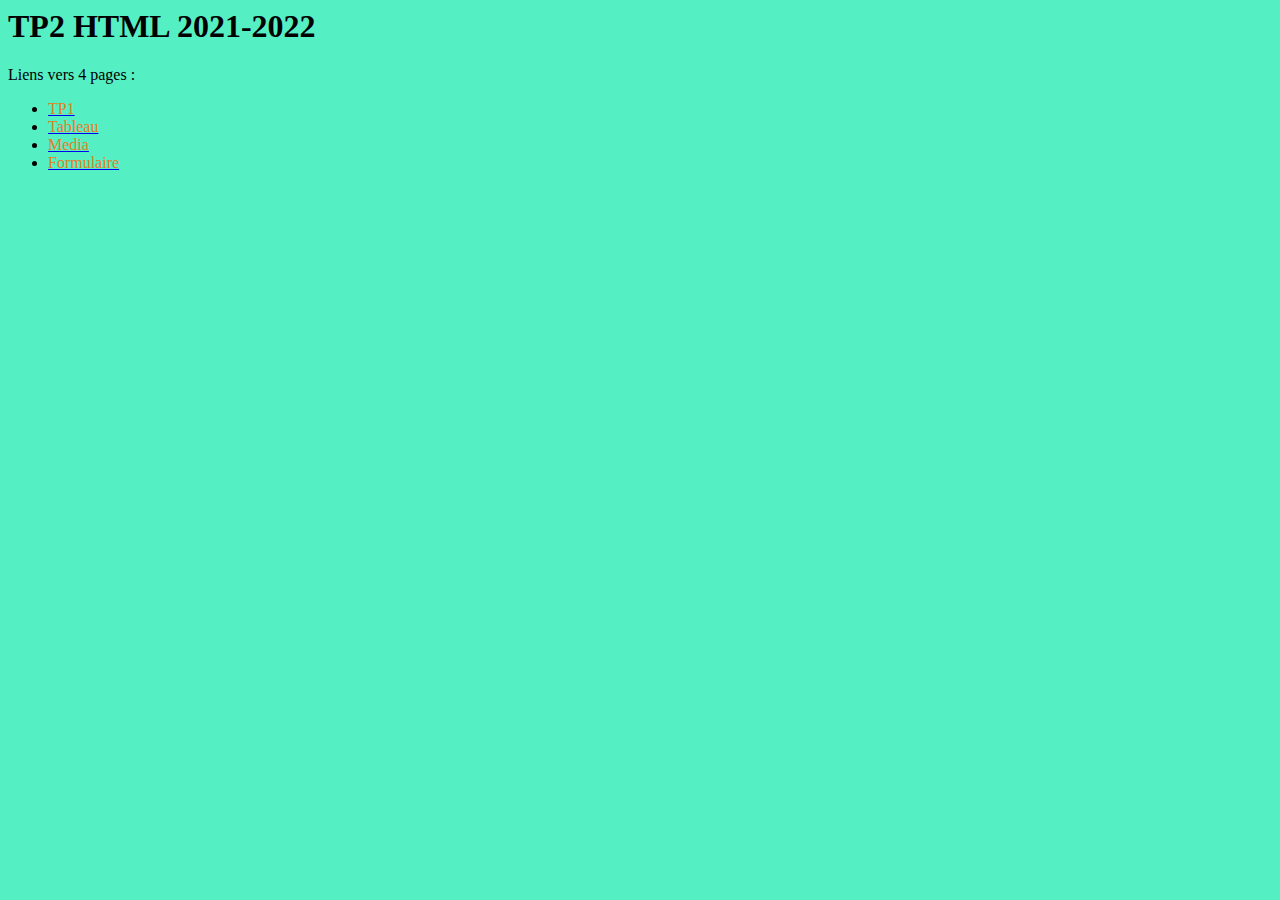
==== index.html @ b2436714 "Add files via upload" ====
<html>
	<head>
	</head>
	<body bgcolor = #55efc4>
		<h1> TP2 HTML 2021-2022 </h1>
		<p> Liens vers 4 pages : </p>
		<ul>
			<li> <a href="text.html"title="TP1"> <font color = #e67e22> TP1 </a> </font> </li>
			<li> <a href="tableau.html"title="Tableau"> <font color = #e67e22> Tableau </font> </a> </li>
			<li> <a href="media.html"title="Tableau"> <font color = #e67e22> Media </font> </a> </li>
			<li> <a href="formulaire.html"title="Tableau"> <font color = #e67e22> Formulaire </font> </a> </li>
		</ul>
	</body>
</html>
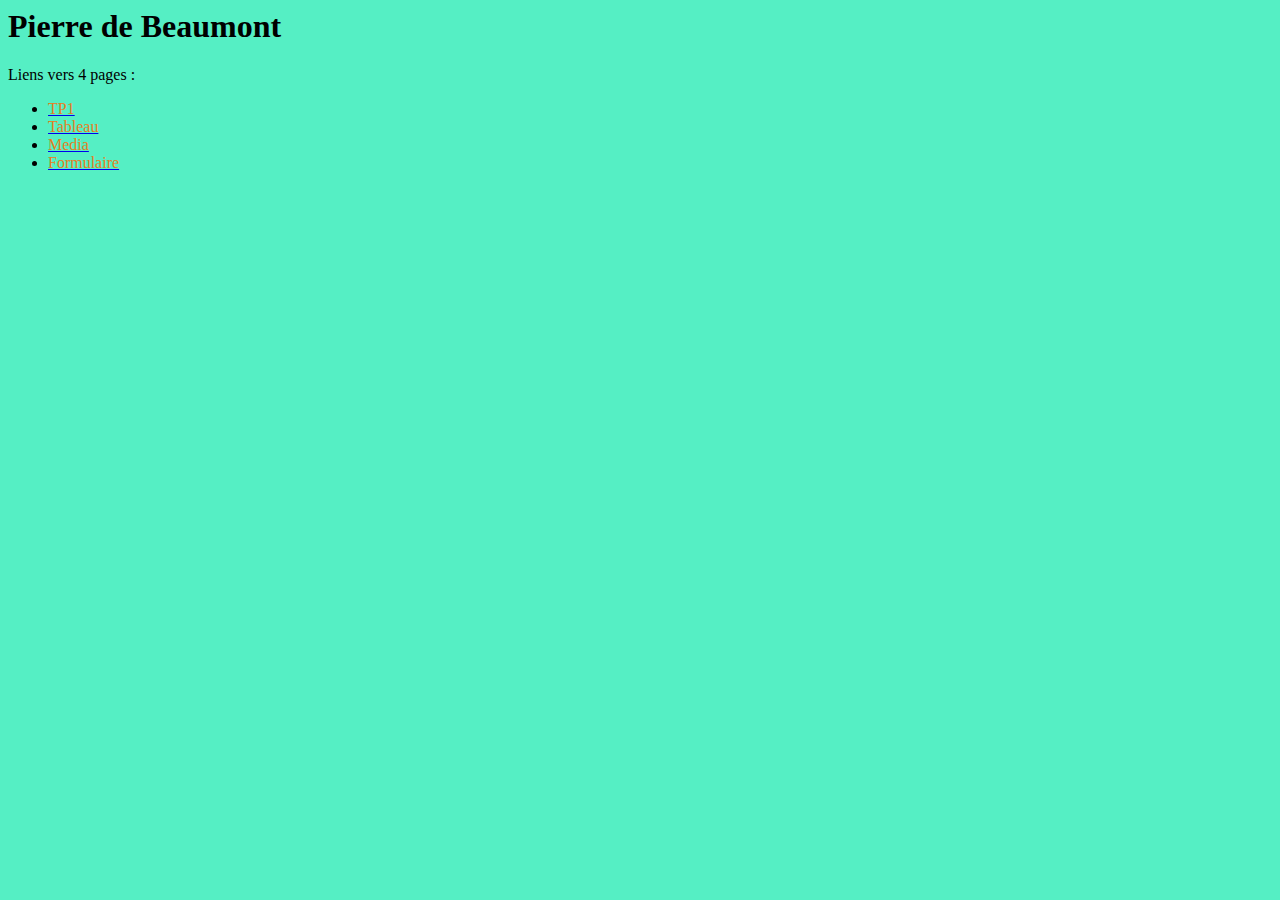
==== commit 11b66879: "Update index.html" ====
--- a/index.html
+++ b/index.html
@@ -2,7 +2,7 @@
 	<head>
 	</head>
 	<body bgcolor = #55efc4>
-		<h1> TP2 HTML 2021-2022 </h1>
+		<h1> Pierre de Beaumont </h1>
 		<p> Liens vers 4 pages : </p>
 		<ul>
 			<li> <a href="text.html"title="TP1"> <font color = #e67e22> TP1 </a> </font> </li>
@@ -11,4 +11,4 @@
 			<li> <a href="formulaire.html"title="Tableau"> <font color = #e67e22> Formulaire </font> </a> </li>
 		</ul>
 	</body>
-</html>+</html>
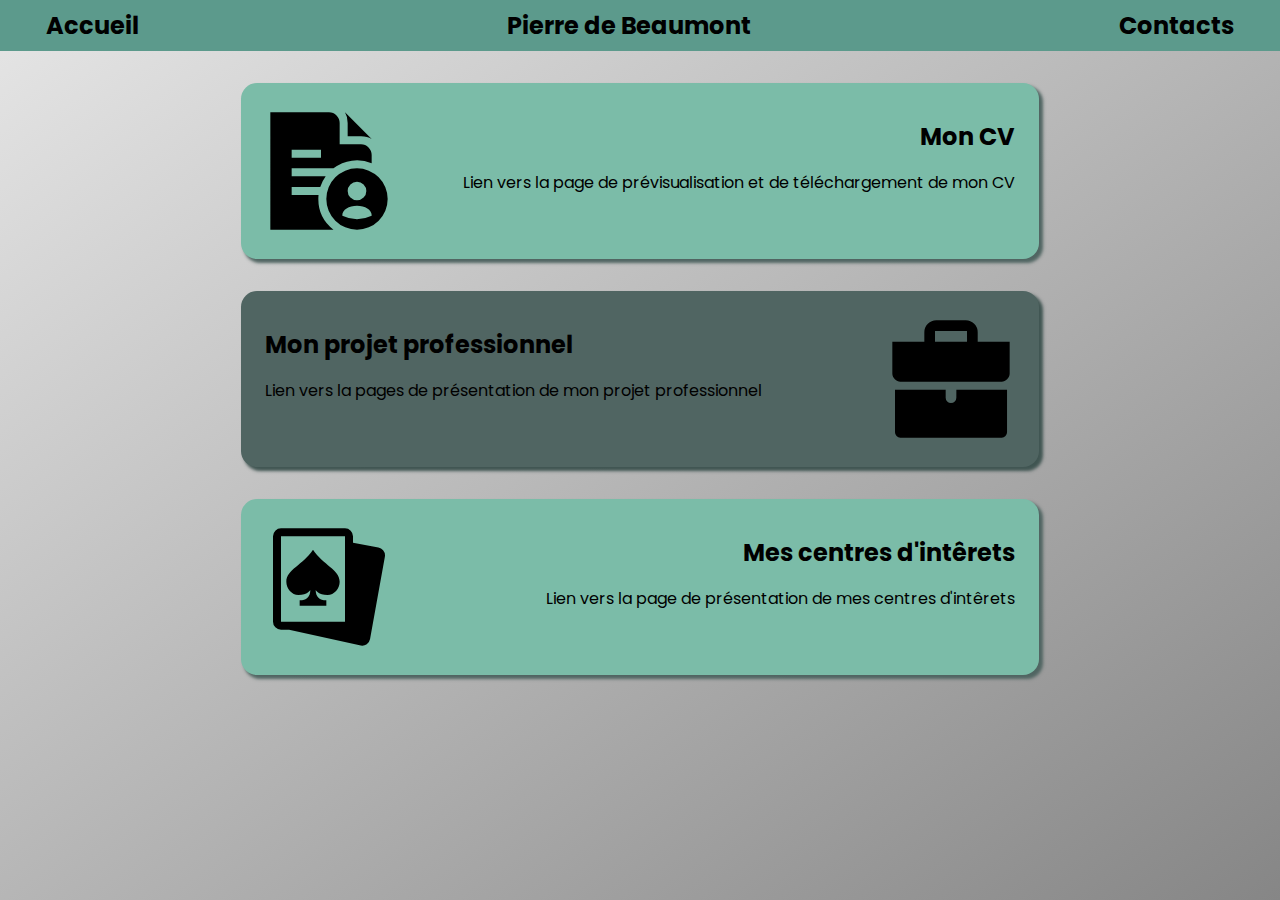
==== commit edda5293: "Update and rename Index.html to index.html" ====
--- a/index.html
+++ b/index.html
@@ -1,14 +1,60 @@
-<html>
-	<head>
-	</head>
-	<body bgcolor = #55efc4>
-		<h1> Pierre de Beaumont </h1>
-		<p> Liens vers 4 pages : </p>
-		<ul>
-			<li> <a href="text.html"title="TP1"> <font color = #e67e22> TP1 </a> </font> </li>
-			<li> <a href="tableau.html"title="Tableau"> <font color = #e67e22> Tableau </font> </a> </li>
-			<li> <a href="media.html"title="Tableau"> <font color = #e67e22> Media </font> </a> </li>
-			<li> <a href="formulaire.html"title="Tableau"> <font color = #e67e22> Formulaire </font> </a> </li>
-		</ul>
-	</body>
+<!DOCTYPE html>
+<html lang="fr">
+    <head>
+        <meta charset="UTF-8">
+        <title>Pierre DE BEAUMONT</title>
+        <link rel="icon" type="image/png" sizes="16x16" href="images/icon.png">
+        <link rel="stylesheet" href="css/IndexStyle.css"> 
+    </head>
+    <body>
+        <header>
+            <div class="acc">
+                <a href="index.html"><h2>Accueil</h2></a>
+            </div>
+
+            <div class="nom">
+                <h2>Pierre de Beaumont</h2>
+            </div>
+
+            <div class="contact">
+                <div class="dropdown">
+                    <span class="contword">Contacts</span>
+                    <div class="dropdown-content">
+                        <img src="images/wifiLogo.svg" alt="Logo wifi">
+                       <p>Mail : pierre.debeaumont@free.fr</p>
+                       <p>Tel : 07 82 19 33 29</p>
+                    </div>
+                </div>
+            </div>
+
+        </header>
+
+        <a href="cv.html" class="cv-container">
+            <img src="images/cv-icon.svg" alt="Illustration du CV">
+
+            <div class="cv-desc">
+                <h2>Mon CV</h2>
+                <p>Lien vers la page de prévisualisation et de téléchargement de mon CV</p>
+            </div>
+        </a>
+
+        <a href="pp.html" class="pp-container">
+            <div class="pp-desc">
+                <h2>Mon projet professionnel</h2>
+                <p>Lien vers la pages de présentation de mon projet professionnel</p>
+            </div>
+
+            <img src="images/pp-icon.svg" alt="Illustration du projet professionnel">
+        </a>
+
+        <a href="ci.html" class="ci-container">
+            <img src="images/ci-icon.svg" alt="Illustration de mes centres d'intêrets">
+
+            <div class="ci-desc">
+                <h2>Mes centres d'intêrets</h2>
+                <p>Lien vers la page de présentation de mes centres d'intêrets</p>
+            </div>
+        </a>
+
+    </body>
 </html>
--- a/css/IndexStyle.css
+++ b/css/IndexStyle.css
@@ -0,0 +1,282 @@
+@import url('https://fonts.googleapis.com/css2?family=Patua+One&family=Poppins:wght@400;700&display=swap');
+
+:root {
+    --gris: #e6e6e6;
+    --vert1:#7bbca8;
+    --vert2:#5c9a8c;
+    --vert3:#506562;
+}
+
+html,body{
+    background: linear-gradient(to bottom right,#e6e6e6, #868686);
+    font-family: 'poppins';
+    font-weight: normal;
+    margin: 0;
+    height: 100vh;
+}
+
+h2{
+    margin: 0;
+}
+
+header{
+    background-color: var(--vert2);
+    display: flex;
+    justify-content: space-between;
+    padding: .5em;
+}
+
+.acc{
+    margin-left: 3%;
+    margin-top: 0;
+    margin-bottom: 0;
+}
+
+.acc a{
+    color: black;
+    font-style: normal;
+    text-decoration: none;
+}
+
+.acc h2{
+    margin-top: 0;
+    margin-bottom: 0;
+}
+
+.acc a:hover{
+    color: var(--gris);
+}
+
+.nom{
+    position: relative;
+    margin-top: 0;
+    margin-bottom: 0;
+    display: none;
+}
+
+.nom h2{
+    margin-top: 0;
+    margin-bottom: 0;
+}
+
+.dropbtn{
+    border: none;
+    background-color: var(--vert2);
+    font-size: 15px;
+}
+
+.dropdown{
+    position: relative;
+    display: inline-block;
+}
+
+.dropdown-content{
+    display: none;
+    position: absolute;
+    right: -.5em;
+    top: -.5em;
+    min-width: 290px;
+    z-index: 1;
+    background-color: var(--vert2);
+    border-radius: 1em;
+    box-shadow: 3px 3px 3px var(--vert3);
+    padding-top: 2.5em;
+    padding-bottom: .5em;
+    padding-left: 1em;
+    transition-duration: .5s;
+}
+
+.dropdown-content img{
+    position: absolute;
+    width: 32px;
+    height: 32px;
+    left: .5em;
+    top: .5em;
+}
+
+.dropdown:hover .dropdown-content{
+    display: block;
+    
+}
+
+.dropdown:hover .dropbtn{
+    color: var(--gris);
+}
+
+.contact{
+    position: relative;
+    margin-right: 3%;
+}
+
+.contword{
+    position: relative;
+    font-size: 150%;
+    font-weight: bold;
+    z-index: 2;
+}
+
+.contword:hover{
+    color: var(--gris);
+    cursor: pointer;
+}
+
+.cv-container{
+    background-color: var(--vert1);
+    padding: 1.5em;
+    display: flex;
+    margin: 2em;
+    border-radius: 1em;
+    box-shadow: .2em .2em .2em var(--vert3);
+    text-decoration: none;
+    color: black;
+}
+
+.cv-container:hover{
+    box-shadow: .3em .3em .3em var(--vert3);
+    cursor: pointer;
+}
+
+.cv-container img{
+    width: 128px;
+    height: 128px;
+    margin-right: 1em;
+}
+
+.cv-container h2{
+    margin-top: 40%;
+    margin-left: 20px;
+}
+
+.cv-container p{
+    display: none;
+    margin-left: 20px;
+}
+
+.pp-container{
+    background-color: var(--vert3);
+    margin: 2em;
+    border-radius: 1em;
+    padding: 1.5em;
+    box-shadow: .2em .2em .2em #405552;
+    justify-content: right;
+    display: flex;
+    text-decoration: none;
+    color: black;
+}
+
+.pp-container:hover{
+    box-shadow: .3em .3em .3em #405552;
+    cursor: pointer;
+}
+
+.pp-container img{
+    width: 128px;
+    height: 128px;
+}
+
+.pp-container h2{
+    text-align: right;
+    margin-top: 12%;
+    margin-right: 30px;
+}
+
+.pp-container p{
+    display: none;
+    margin-right: 30px;
+}
+
+.ci-container{
+    background-color: var(--vert1);
+    margin: 2em;
+    padding: 1.5em;
+    border-radius: 1em;
+    box-shadow: .2em .2em .2em var(--vert3);
+    text-decoration: none;
+    color: black;
+    display: flex;
+}
+
+.ci-container:hover{
+    box-shadow: .3em .3em .3em var(--vert3);
+    cursor: pointer;
+}
+
+.ci-container img{
+    width: 128px;
+    height: 128px;
+}
+
+.ci-container h2{
+    margin-top: 10%;
+    margin-left: 20px;
+}
+
+.ci-container p{
+    display: none;
+    margin-left: 20px;
+}
+
+@media screen and (min-width: 600px){
+
+    .nom{
+        display: block;
+    }
+
+    .cv-container h2{
+        margin-top: .5em;
+        margin-left: 20px;
+    }
+
+    .cv-container p{
+        display: block;
+    }
+
+    .pp-container h2{
+        margin-top: .5em;
+        margin-right: 30px;
+        text-align: left;
+    }
+
+    .pp-container p{
+        display: block;
+    }
+
+    .ci-container h2{
+        margin-top: .5em;
+        margin-left: 20px;
+    }
+    
+
+    .ci-container p{
+        display: block;
+    }
+
+}
+
+@media screen and (min-width: 820px){
+
+    .cv-container{
+        justify-content: space-between;
+        text-align: right;
+        width: 750px;
+        margin: 2em auto;
+    }
+
+    .pp-container{
+        justify-content: space-between;
+        width: 750px;
+        margin: 2em auto;
+    }
+
+    .pp-container h2{
+        text-align: left;
+    }
+
+    .ci-container{
+        justify-content: space-between;
+        width: 750px;
+        margin: 2em auto;
+        text-align: right;
+    }
+
+}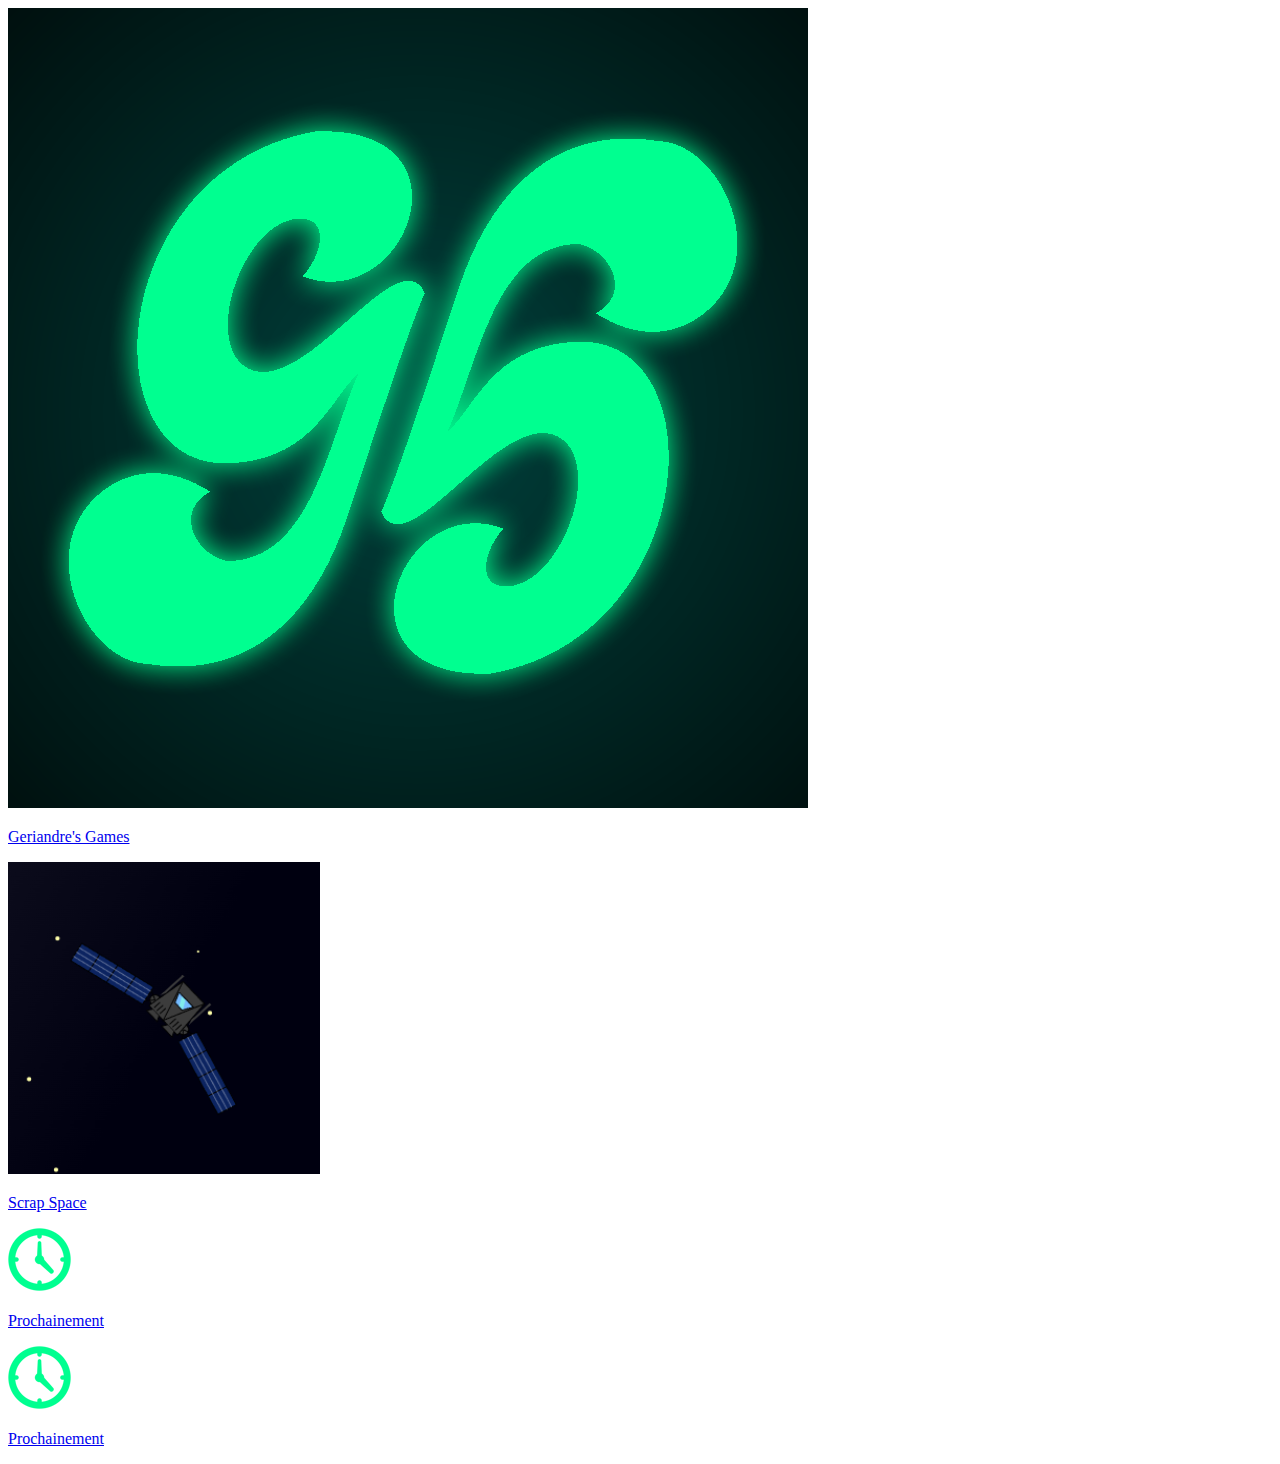
==== commit ea81575f: "Littéralement tout." ====
--- a/index.html
+++ b/index.html
@@ -1,60 +1,38 @@
 <!DOCTYPE html>
 <html lang="fr">
-    <head>
-        <meta charset="UTF-8">
-        <title>Pierre DE BEAUMONT</title>
-        <link rel="icon" type="image/png" sizes="16x16" href="images/icon.png">
-        <link rel="stylesheet" href="css/IndexStyle.css"> 
-    </head>
-    <body>
-        <header>
-            <div class="acc">
-                <a href="index.html"><h2>Accueil</h2></a>
-            </div>
-
-            <div class="nom">
-                <h2>Pierre de Beaumont</h2>
-            </div>
-
-            <div class="contact">
-                <div class="dropdown">
-                    <span class="contword">Contacts</span>
-                    <div class="dropdown-content">
-                        <img src="images/wifiLogo.svg" alt="Logo wifi">
-                       <p>Mail : pierre.debeaumont@free.fr</p>
-                       <p>Tel : 07 82 19 33 29</p>
-                    </div>
-                </div>
-            </div>
-
-        </header>
-
-        <a href="cv.html" class="cv-container">
-            <img src="images/cv-icon.svg" alt="Illustration du CV">
-
-            <div class="cv-desc">
-                <h2>Mon CV</h2>
-                <p>Lien vers la page de prévisualisation et de téléchargement de mon CV</p>
-            </div>
+<head>
+    <meta charset="UTF-8">
+    <meta name="viewport" content="width=device-width, initial-scale=1.0">
+    <title>Geriandre's Games</title>
+    <link rel="icon" type="image/png" sizes="16x16" href="/img/icon.png">
+    <link rel="stylesheet" href="/css/indexStyle.css"> 
+</head>
+<body>
+    <div id="navbar">
+        <a class="flex" href="/">
+            <img id="logo" src="/img/logo.png" alt="logo">
+            <p id="name">Geriandre's Games</p>
         </a>
-
-        <a href="pp.html" class="pp-container">
-            <div class="pp-desc">
-                <h2>Mon projet professionnel</h2>
-                <p>Lien vers la pages de présentation de mon projet professionnel</p>
-            </div>
-
-            <img src="images/pp-icon.svg" alt="Illustration du projet professionnel">
-        </a>
-
-        <a href="ci.html" class="ci-container">
-            <img src="images/ci-icon.svg" alt="Illustration de mes centres d'intêrets">
-
-            <div class="ci-desc">
-                <h2>Mes centres d'intêrets</h2>
-                <p>Lien vers la page de présentation de mes centres d'intêrets</p>
-            </div>
-        </a>
-
-    </body>
-</html>
+    </div>
+    <div id="menu">
+        <div class="buttondiv" id="scrapSpaceButton">
+            <a class="button" href="/games/scrapspace">
+                <img class="gameImg" src="/img/scrapSpace.png" alt="scrapspace">
+                <p class="gameName">Scrap Space</p>
+            </a>
+        </div>
+        <div class="comingsoon">
+            <a class="button" href="#">
+                <img class="gameImg" src="/img/comingSoon.png" alt="scrapspace">
+                <p class="gameName">Prochainement</p>
+            </a>
+        </div>
+        <div class="comingsoon">
+            <a class="button" href="#">
+                <img class="gameImg" src="/img/comingSoon.png" alt="scrapspace">
+                <p class="gameName">Prochainement</p>
+            </a>
+        </div>
+    </div>
+</body>
+</html>